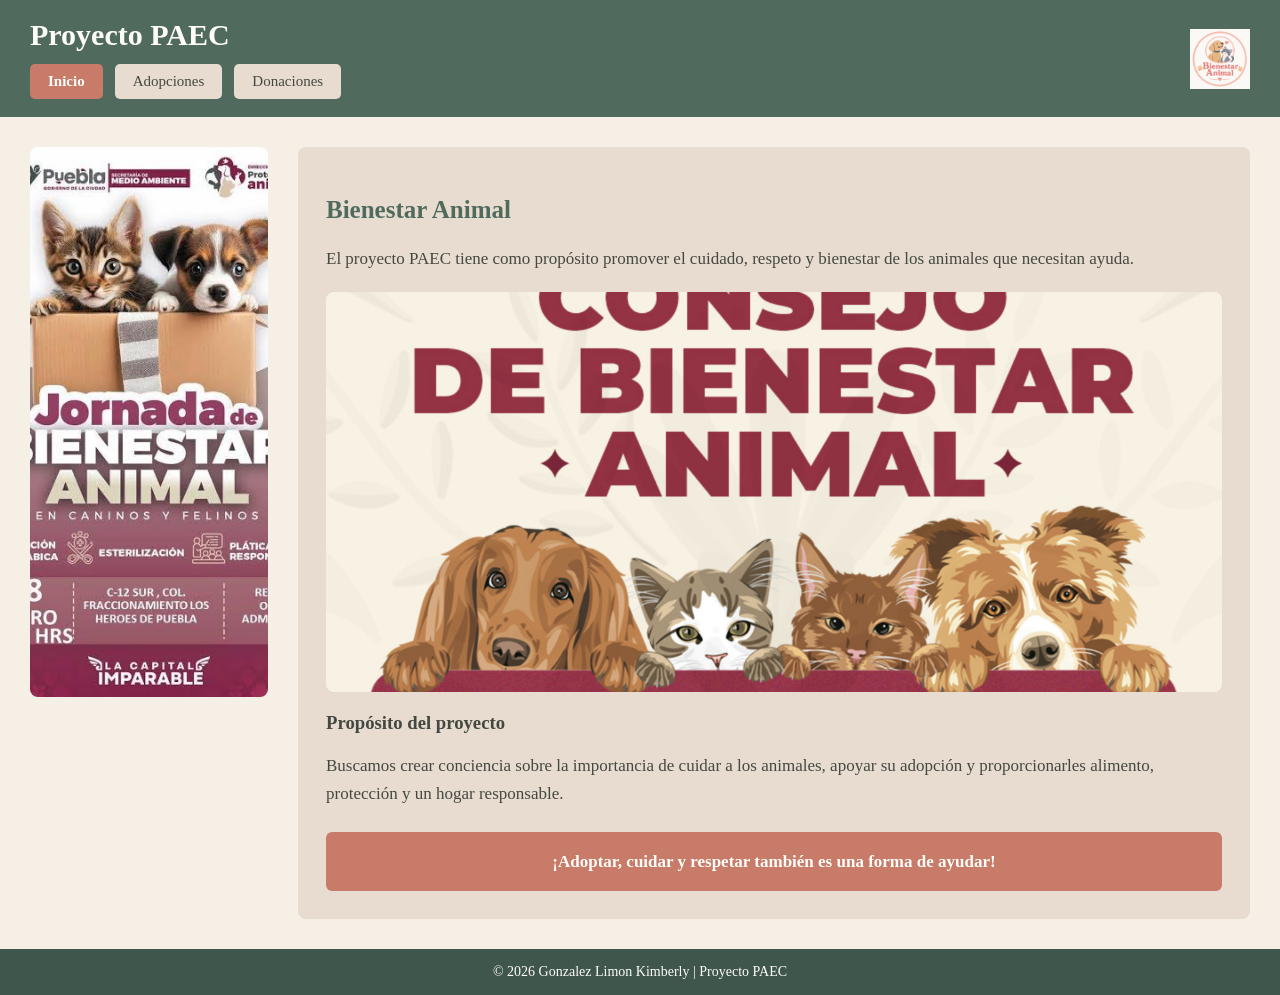
==== Index.html @ b0295851 "actualice index" ====
<!DOCTYPE html>
<html lang="es">

<head>
    <meta charset="UTF-8">
    <meta name="viewport" content="width=device-width, initial-scale=1.0">
    <title>Inicio - Gonzalez Limon Kimberly</title>

    <!-- Hoja de estilos externa -->
    <link rel="stylesheet" href="estilo.css">
</head>

<body>

    <!-- Encabezado -->
    <header>

        <div class="header-contenido">

            <h1 class="titulo-proyecto">Proyecto PAEC</h1>

            <!-- Menú de navegación -->
            <nav class="barra-navegacion">

                <a href="index.html" class="boton-nav activo">Inicio</a>

                <a href="Adopciones.html" class="boton-nav">Adopciones</a>

                <a href="Donaciones.html" class="boton-nav">Donaciones</a>

            </nav>

        </div>

        <img src="imagenes/Emblema Pastel de Bienestar Animal.png"
             alt="Logo del proyecto PAEC"
             title="Logo del proyecto"
             class="logo-pequeno">

    </header>


    <!-- Contenido principal -->
    <main>

        <!-- Imagen lateral -->
        <aside class="columna-lateral">

            <img src="imagenes/inicio3.jpg"
                 alt="Animal que necesita un hogar">

        </aside>


        <!-- Información del proyecto -->
        <section class="contenido-principal">

            <article>

                <h2>Bienestar Animal</h2>

                <p>
                    El proyecto PAEC tiene como propósito promover el cuidado,
                    respeto y bienestar de los animales que necesitan ayuda.
                </p>

                <img class="imagen-principal"
                     src="imagenes/inicio2.png"
                     alt="Perro en busca de hogar">

                <h3>Propósito del proyecto</h3>

                <p>
                    Buscamos crear conciencia sobre la importancia de cuidar
                    a los animales, apoyar su adopción y proporcionarles
                    alimento, protección y un hogar responsable.
                </p>

                <div class="mensaje">

                    <p>
                        ¡Adoptar, cuidar y respetar también es una forma de ayudar!
                    </p>

                </div>

            </article>

        </section>

    </main>


    <!-- Pie de página -->
    <footer>

        <p>&copy; 2026 Gonzalez Limon Kimberly | Proyecto PAEC</p>

    </footer>

</body>

</html>
---- estilo.css ----
html, body {
    margin: 0;
    padding: 0;
    width: 100%;
    min-height: 100vh;
    background-color: #F5EFE6;
    font-family: "Times New Roman", serif;
    color: #454842;
    display: flex;
    flex-direction: column;
}

header {
    display: flex;
    justify-content: space-between;
    align-items: center;
    background-color: #506B5E;
    padding: 18px 30px;
    box-sizing: border-box;
}

header h1 {
    margin: 0;
    color: #FFFDF9;
    font-size: 30px;
}

.logo-pequeno {
    width: 60px;
    height: 60px;
    object-fit: contain;
}

.barra-navegacion {
    display: flex;
    gap: 12px;
    margin-top: 12px;
}

.boton-nav {
    text-decoration: none;
    color: #454842;
    background-color: #E7DCCF;
    padding: 9px 18px;
    border-radius: 5px;
    font-size: 15px;
    font-family: Georgia, serif;
}

.boton-nav:hover {
    background-color: #C77B68;
    color: #FFFDF9;
}

.boton-nav.activo {
    background-color: #C77B68;
    color: #FFFDF9;
    font-weight: bold;
}

main {
    display: flex;
    gap: 30px;
    padding: 30px;
    box-sizing: border-box;
    flex: 1;
    width: 100%;
}

section {
    width: 100%;
    display: flex;
    flex-direction: column;
}

article {
    width: 100%;
    max-width: 1200px;
    margin: auto;
    background-color: #E7DCCF;
    padding: 28px;
    border-radius: 8px;
    box-sizing: border-box;
}

article h1 {
    font-size: 34px;
    margin-top: 0;
    color: #506B5E;
}

article h2 {
    color: #506B5E;
    font-size: 25px;
}

article p {
    font-size: 17px;
    line-height: 1.6;
}

aside {
    width: 25%;
    display: flex;
    justify-content: center;
    align-items: flex-start;
}

aside img {
    width: 100%;
    max-width: 330px;
    height: 550px;
    object-fit: cover;
    display: block;
    border-radius: 8px;
}

.imagen-principal {
    width: 100%;
    height: 400px;
    object-fit: cover;
    display: block;
    margin: 20px 0;
    border-radius: 8px;
}

.contenedor-adopciones {
    display: grid;
    grid-template-columns: repeat(2, 1fr);
    gap: 22px;
    margin-top: 20px;
}

.tarjeta {
    background-color: #FFFDF9;
    padding: 18px;
    border-radius: 8px;
    box-sizing: border-box;
}

.tarjeta img {
    width: 100%;
    height: 240px;
    object-fit: cover;
    display: block;
    border-radius: 6px;
}

.tarjeta h2 {
    text-align: center;
    margin: 12px 0;
    color: #506B5E;
}

.tarjeta p {
    font-size: 16px;
    line-height: 1.5;
    margin: 7px 0;
}

.tarjeta strong {
    color: #C77B68;
}

.contenedor-donaciones {
    display: grid;
    grid-template-columns: repeat(2, 1fr);
    gap: 20px;
    margin-top: 20px;
}

.contenedor-donaciones .tarjeta h2 {
    text-align: left;
}

.tarjeta ul {
    padding-left: 25px;
    line-height: 1.8;
    font-size: 16px;
}

.centro-acopio {
    background-color: #FFFDF9;
    padding: 20px;
    margin-top: 25px;
    border-radius: 8px;
}

.centro-acopio h2 {
    margin-top: 0;
    color: #506B5E;
}

.centro-acopio p {
    margin: 8px 0;
    text-align: left;
    color: #454842;
}

.mensaje {
    background-color: #C77B68;
    padding: 16px;
    margin-top: 25px;
    border-radius: 6px;
    text-align: center;
}

.mensaje p {
    margin: 0;
    color: #FFFDF9;
    text-align: center;
    font-weight: bold;
}

footer {
    background-color: #3F564C;
    color: #FFFDF9;
    text-align: center;
    padding: 15px;
    width: 100%;
    box-sizing: border-box;
}

footer p {
    margin: 0;
    font-size: 14px;
}
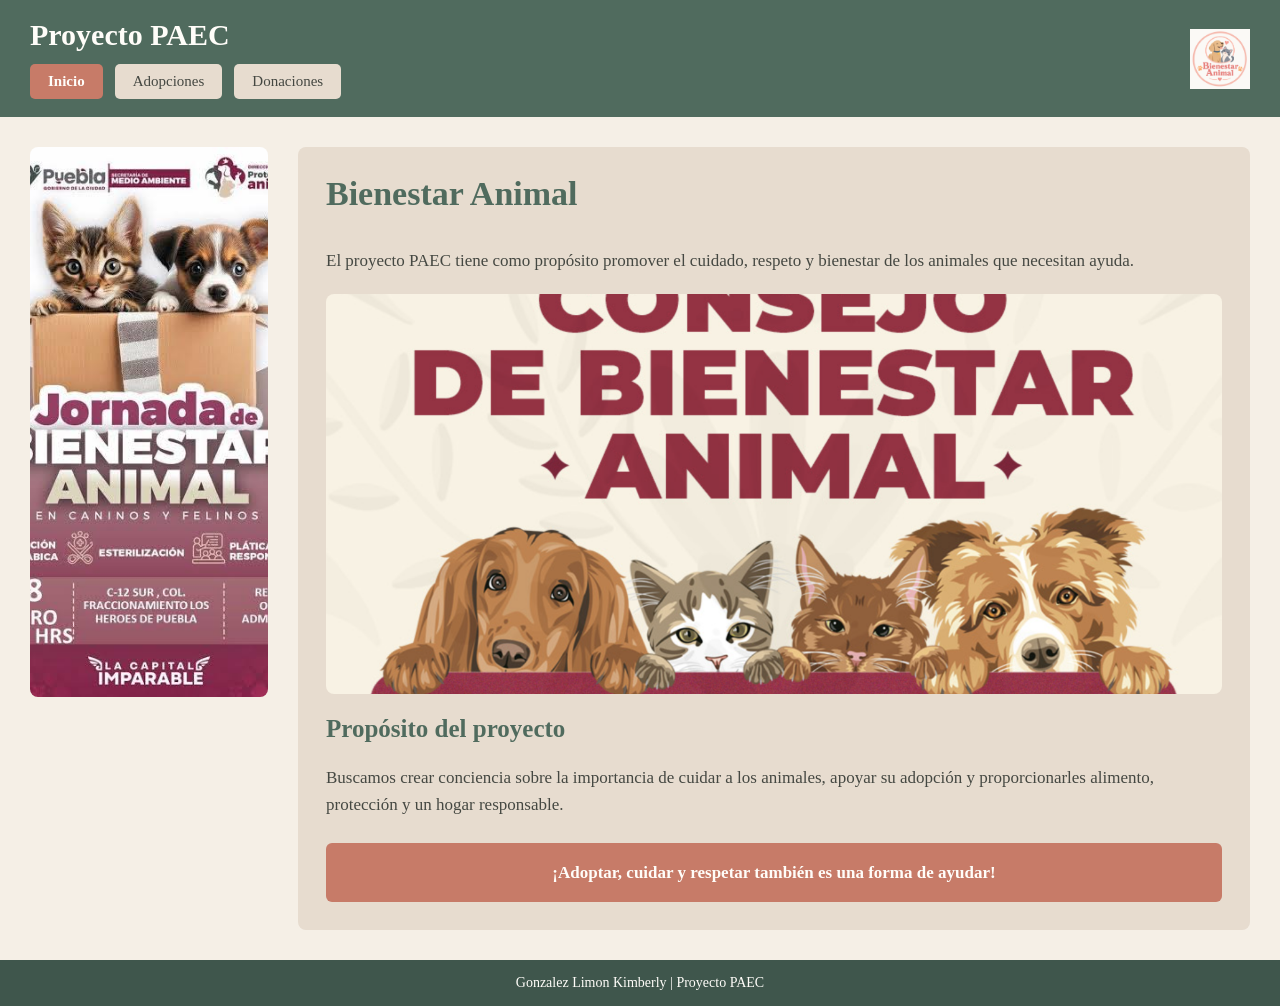
==== commit 362550d7: "actualice index" ====
--- a/Index.html
+++ b/Index.html
@@ -3,7 +3,6 @@
 
 <head>
     <meta charset="UTF-8">
-    <meta name="viewport" content="width=device-width, initial-scale=1.0">
     <title>Inicio - Gonzalez Limon Kimberly</title>
 
     <!-- Hoja de estilos externa -->
@@ -15,9 +14,9 @@
     <!-- Encabezado -->
     <header>
 
-        <div class="header-contenido">
+        <div>
 
-            <h1 class="titulo-proyecto">Proyecto PAEC</h1>
+            <h1 style="margin:0;">Proyecto PAEC</h1>
 
             <!-- Menú de navegación -->
             <nav class="barra-navegacion">
@@ -44,7 +43,7 @@
     <main>
 
         <!-- Imagen lateral -->
-        <aside class="columna-lateral">
+        <aside>
 
             <img src="imagenes/inicio3.jpg"
                  alt="Animal que necesita un hogar">
@@ -53,11 +52,11 @@
 
 
         <!-- Información del proyecto -->
-        <section class="contenido-principal">
+        <section>
 
             <article>
 
-                <h2>Bienestar Animal</h2>
+                <h1>Bienestar Animal</h1>
 
                 <p>
                     El proyecto PAEC tiene como propósito promover el cuidado,
@@ -66,9 +65,9 @@
 
                 <img class="imagen-principal"
                      src="imagenes/inicio2.png"
-                     alt="Perro en busca de hogar">
+                     alt="Perro">
 
-                <h3>Propósito del proyecto</h3>
+                <h2>Propósito del proyecto</h2>
 
                 <p>
                     Buscamos crear conciencia sobre la importancia de cuidar
@@ -94,7 +93,7 @@
     <!-- Pie de página -->
     <footer>
 
-        <p>&copy; 2026 Gonzalez Limon Kimberly | Proyecto PAEC</p>
+        <p>Gonzalez Limon Kimberly | Proyecto PAEC</p>
 
     </footer>
 
--- a/estilo.css
+++ b/estilo.css
@@ -224,4 +224,4 @@
 footer p {
     margin: 0;
     font-size: 14px;
-}
+}
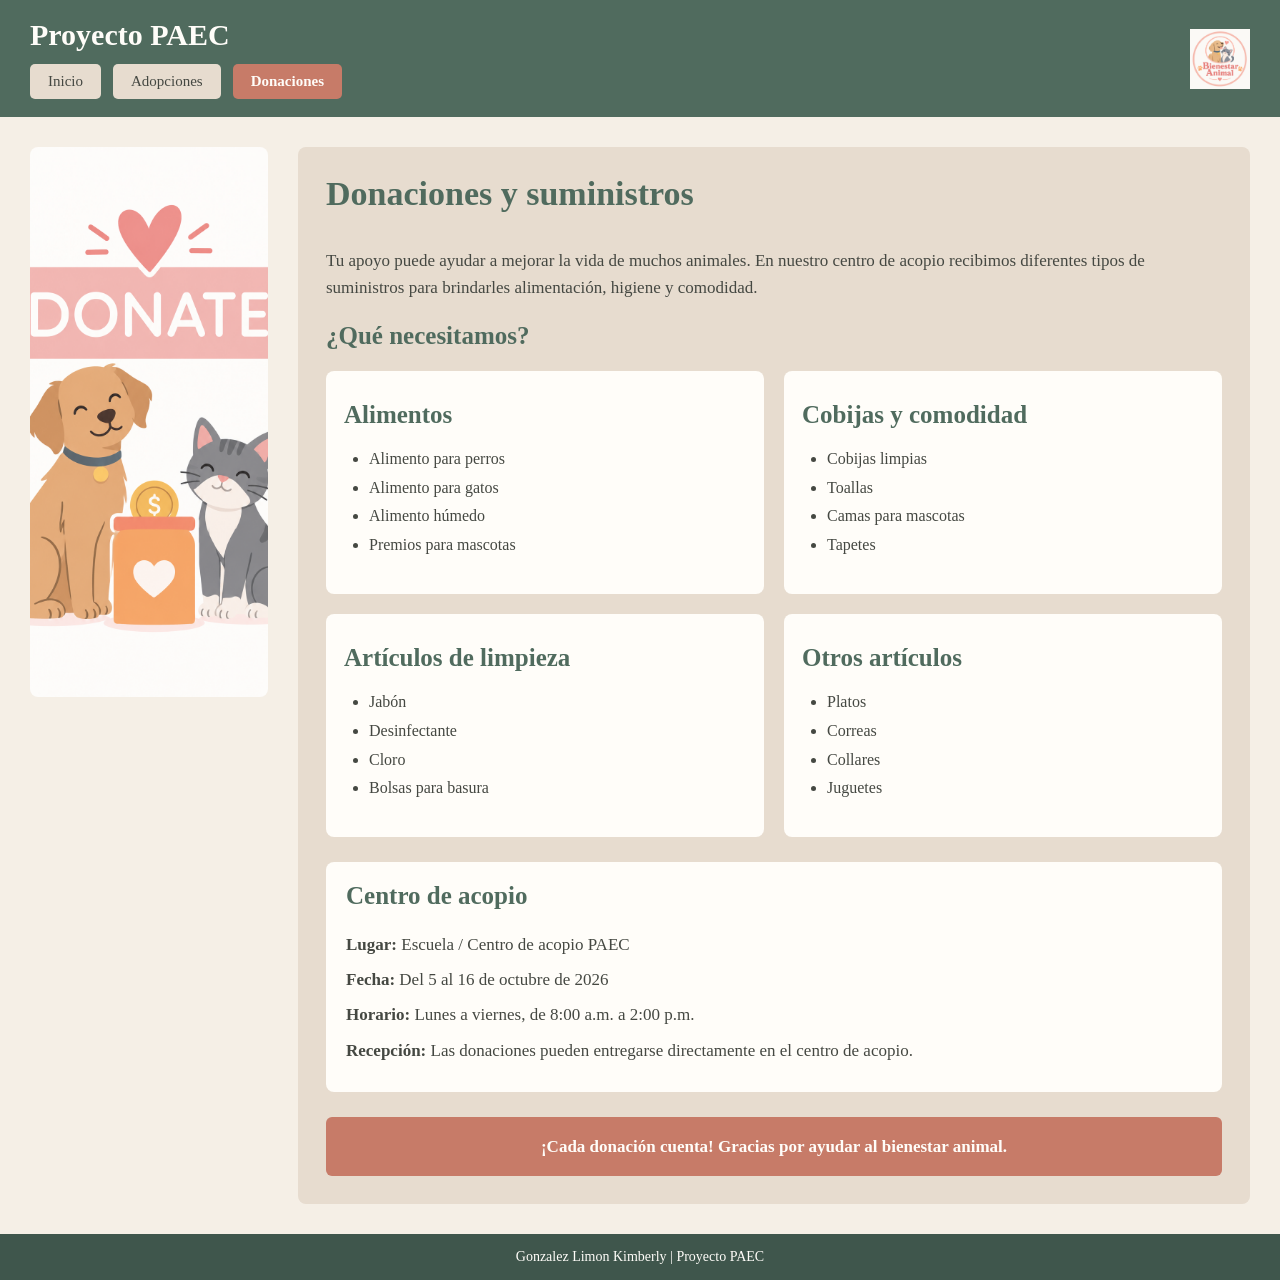
==== commit 2d9d52cb: "actualice index" ====
--- a/Index.html
+++ b/Index.html
@@ -3,7 +3,7 @@
 
 <head>
     <meta charset="UTF-8">
-    <title>Inicio - Gonzalez Limon Kimberly</title>
+    <title>Donaciones - Gonzalez Limon Kimberly</title>
 
     <!-- Hoja de estilos externa -->
     <link rel="stylesheet" href="estilo.css">
@@ -21,11 +21,11 @@
             <!-- Menú de navegación -->
             <nav class="barra-navegacion">
 
-                <a href="index.html" class="boton-nav activo">Inicio</a>
+                <a href="index.html" class="boton-nav">Inicio</a>
 
                 <a href="Adopciones.html" class="boton-nav">Adopciones</a>
 
-                <a href="Donaciones.html" class="boton-nav">Donaciones</a>
+                <a href="Donaciones.html" class="boton-nav activo">Donaciones</a>
 
             </nav>
 
@@ -42,43 +42,122 @@
     <!-- Contenido principal -->
     <main>
 
-        <!-- Imagen lateral -->
         <aside>
 
-            <img src="imagenes/inicio3.jpg"
-                 alt="Animal que necesita un hogar">
+            <img src="imagenes/Donación con perro y gato.png"
+                 alt="Donaciones para animales">
 
         </aside>
 
 
-        <!-- Información del proyecto -->
         <section>
 
             <article>
 
-                <h1>Bienestar Animal</h1>
+                <h1>Donaciones y suministros</h1>
 
                 <p>
-                    El proyecto PAEC tiene como propósito promover el cuidado,
-                    respeto y bienestar de los animales que necesitan ayuda.
+                    Tu apoyo puede ayudar a mejorar la vida de muchos animales.
+                    En nuestro centro de acopio recibimos diferentes tipos de
+                    suministros para brindarles alimentación, higiene y comodidad.
                 </p>
 
-                <img class="imagen-principal"
-                     src="imagenes/inicio2.png"
-                     alt="Perro">
 
-                <h2>Propósito del proyecto</h2>
+                <h2>¿Qué necesitamos?</h2>
 
-                <p>
-                    Buscamos crear conciencia sobre la importancia de cuidar
-                    a los animales, apoyar su adopción y proporcionarles
-                    alimento, protección y un hogar responsable.
-                </p>
 
+                <!-- Tarjetas de donaciones -->
+                <div class="contenedor-donaciones">
+
+
+                    <div class="tarjeta">
+
+                        <h2>Alimentos</h2>
+
+                        <ul>
+                            <li>Alimento para perros</li>
+                            <li>Alimento para gatos</li>
+                            <li>Alimento húmedo</li>
+                            <li>Premios para mascotas</li>
+                        </ul>
+
+                    </div>
+
+
+                    <div class="tarjeta">
+
+                        <h2>Cobijas y comodidad</h2>
+
+                        <ul>
+                            <li>Cobijas limpias</li>
+                            <li>Toallas</li>
+                            <li>Camas para mascotas</li>
+                            <li>Tapetes</li>
+                        </ul>
+
+                    </div>
+
+
+                    <div class="tarjeta">
+
+                        <h2>Artículos de limpieza</h2>
+
+                        <ul>
+                            <li>Jabón</li>
+                            <li>Desinfectante</li>
+                            <li>Cloro</li>
+                            <li>Bolsas para basura</li>
+                        </ul>
+
+                    </div>
+
+
+                    <div class="tarjeta">
+
+                        <h2>Otros artículos</h2>
+
+                        <ul>
+                            <li>Platos</li>
+                            <li>Correas</li>
+                            <li>Collares</li>
+                            <li>Juguetes</li>
+                        </ul>
+
+                    </div>
+
+                </div>
+
+
+                <!-- Información del centro de acopio -->
+                <div class="centro-acopio">
+
+                    <h2>Centro de acopio</h2>
+
+                    <p>
+                        <strong>Lugar:</strong> Escuela / Centro de acopio PAEC
+                    </p>
+
+                    <p>
+                        <strong>Fecha:</strong> Del 5 al 16 de octubre de 2026
+                    </p>
+
+                    <p>
+                        <strong>Horario:</strong> Lunes a viernes, de 8:00 a.m. a 2:00 p.m.
+                    </p>
+
+                    <p>
+                        <strong>Recepción:</strong> Las donaciones pueden entregarse
+                        directamente en el centro de acopio.
+                    </p>
+
+                </div>
+
+
+                <!-- Mensaje final -->
                 <div class="mensaje">
 
                     <p>
-                        ¡Adoptar, cuidar y respetar también es una forma de ayudar!
+                        ¡Cada donación cuenta! Gracias por ayudar al bienestar animal.
                     </p>
 
                 </div>
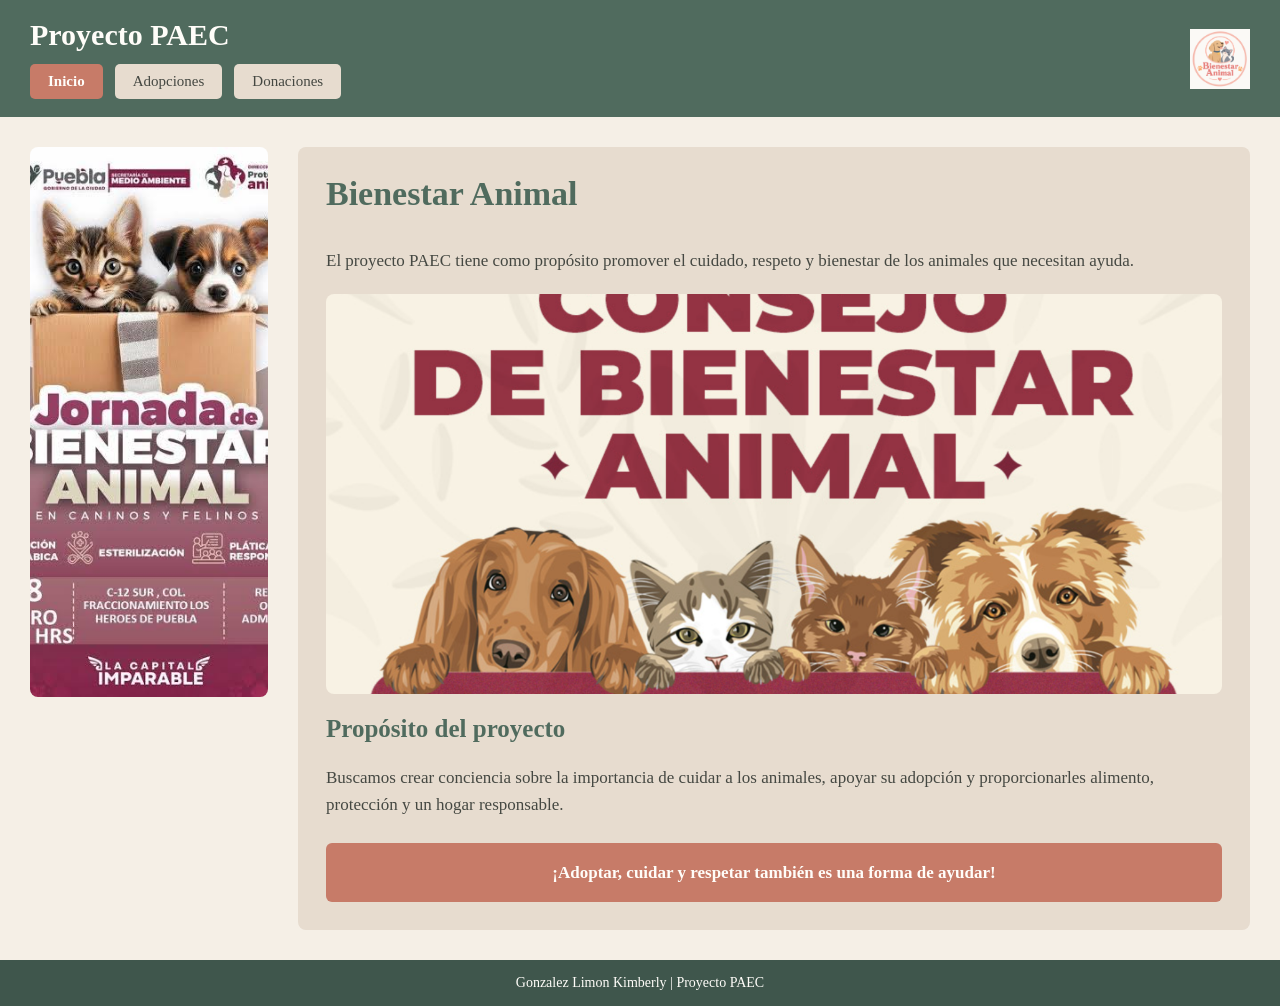
==== commit fa69ec5d: "actualice index" ====
--- a/Index.html
+++ b/Index.html
@@ -3,7 +3,7 @@
 
 <head>
     <meta charset="UTF-8">
-    <title>Donaciones - Gonzalez Limon Kimberly</title>
+    <title>Inicio - Gonzalez Limon Kimberly</title>
 
     <!-- Hoja de estilos externa -->
     <link rel="stylesheet" href="estilo.css">
@@ -21,11 +21,11 @@
             <!-- Menú de navegación -->
             <nav class="barra-navegacion">
 
-                <a href="index.html" class="boton-nav">Inicio</a>
+                <a href="index.html" class="boton-nav activo">Inicio</a>
 
                 <a href="Adopciones.html" class="boton-nav">Adopciones</a>
 
-                <a href="Donaciones.html" class="boton-nav activo">Donaciones</a>
+                <a href="Donaciones.html" class="boton-nav">Donaciones</a>
 
             </nav>
 
@@ -42,122 +42,43 @@
     <!-- Contenido principal -->
     <main>
 
+        <!-- Imagen lateral -->
         <aside>
 
-            <img src="imagenes/Donación con perro y gato.png"
-                 alt="Donaciones para animales">
+            <img src="imagenes/inicio3.jpg"
+                 alt="Animal que necesita un hogar">
 
         </aside>
 
 
+        <!-- Información del proyecto -->
         <section>
 
             <article>
 
-                <h1>Donaciones y suministros</h1>
+                <h1>Bienestar Animal</h1>
 
                 <p>
-                    Tu apoyo puede ayudar a mejorar la vida de muchos animales.
-                    En nuestro centro de acopio recibimos diferentes tipos de
-                    suministros para brindarles alimentación, higiene y comodidad.
+                    El proyecto PAEC tiene como propósito promover el cuidado,
+                    respeto y bienestar de los animales que necesitan ayuda.
                 </p>
 
+                <img class="imagen-principal"
+                     src="imagenes/inicio2.png"
+                     alt="Perro">
 
-                <h2>¿Qué necesitamos?</h2>
+                <h2>Propósito del proyecto</h2>
 
+                <p>
+                    Buscamos crear conciencia sobre la importancia de cuidar
+                    a los animales, apoyar su adopción y proporcionarles
+                    alimento, protección y un hogar responsable.
+                </p>
 
-                <!-- Tarjetas de donaciones -->
-                <div class="contenedor-donaciones">
-
-
-                    <div class="tarjeta">
-
-                        <h2>Alimentos</h2>
-
-                        <ul>
-                            <li>Alimento para perros</li>
-                            <li>Alimento para gatos</li>
-                            <li>Alimento húmedo</li>
-                            <li>Premios para mascotas</li>
-                        </ul>
-
-                    </div>
-
-
-                    <div class="tarjeta">
-
-                        <h2>Cobijas y comodidad</h2>
-
-                        <ul>
-                            <li>Cobijas limpias</li>
-                            <li>Toallas</li>
-                            <li>Camas para mascotas</li>
-                            <li>Tapetes</li>
-                        </ul>
-
-                    </div>
-
-
-                    <div class="tarjeta">
-
-                        <h2>Artículos de limpieza</h2>
-
-                        <ul>
-                            <li>Jabón</li>
-                            <li>Desinfectante</li>
-                            <li>Cloro</li>
-                            <li>Bolsas para basura</li>
-                        </ul>
-
-                    </div>
-
-
-                    <div class="tarjeta">
-
-                        <h2>Otros artículos</h2>
-
-                        <ul>
-                            <li>Platos</li>
-                            <li>Correas</li>
-                            <li>Collares</li>
-                            <li>Juguetes</li>
-                        </ul>
-
-                    </div>
-
-                </div>
-
-
-                <!-- Información del centro de acopio -->
-                <div class="centro-acopio">
-
-                    <h2>Centro de acopio</h2>
-
-                    <p>
-                        <strong>Lugar:</strong> Escuela / Centro de acopio PAEC
-                    </p>
-
-                    <p>
-                        <strong>Fecha:</strong> Del 5 al 16 de octubre de 2026
-                    </p>
-
-                    <p>
-                        <strong>Horario:</strong> Lunes a viernes, de 8:00 a.m. a 2:00 p.m.
-                    </p>
-
-                    <p>
-                        <strong>Recepción:</strong> Las donaciones pueden entregarse
-                        directamente en el centro de acopio.
-                    </p>
-
-                </div>
-
-
-                <!-- Mensaje final -->
                 <div class="mensaje">
 
                     <p>
-                        ¡Cada donación cuenta! Gracias por ayudar al bienestar animal.
+                        ¡Adoptar, cuidar y respetar también es una forma de ayudar!
                     </p>
 
                 </div>
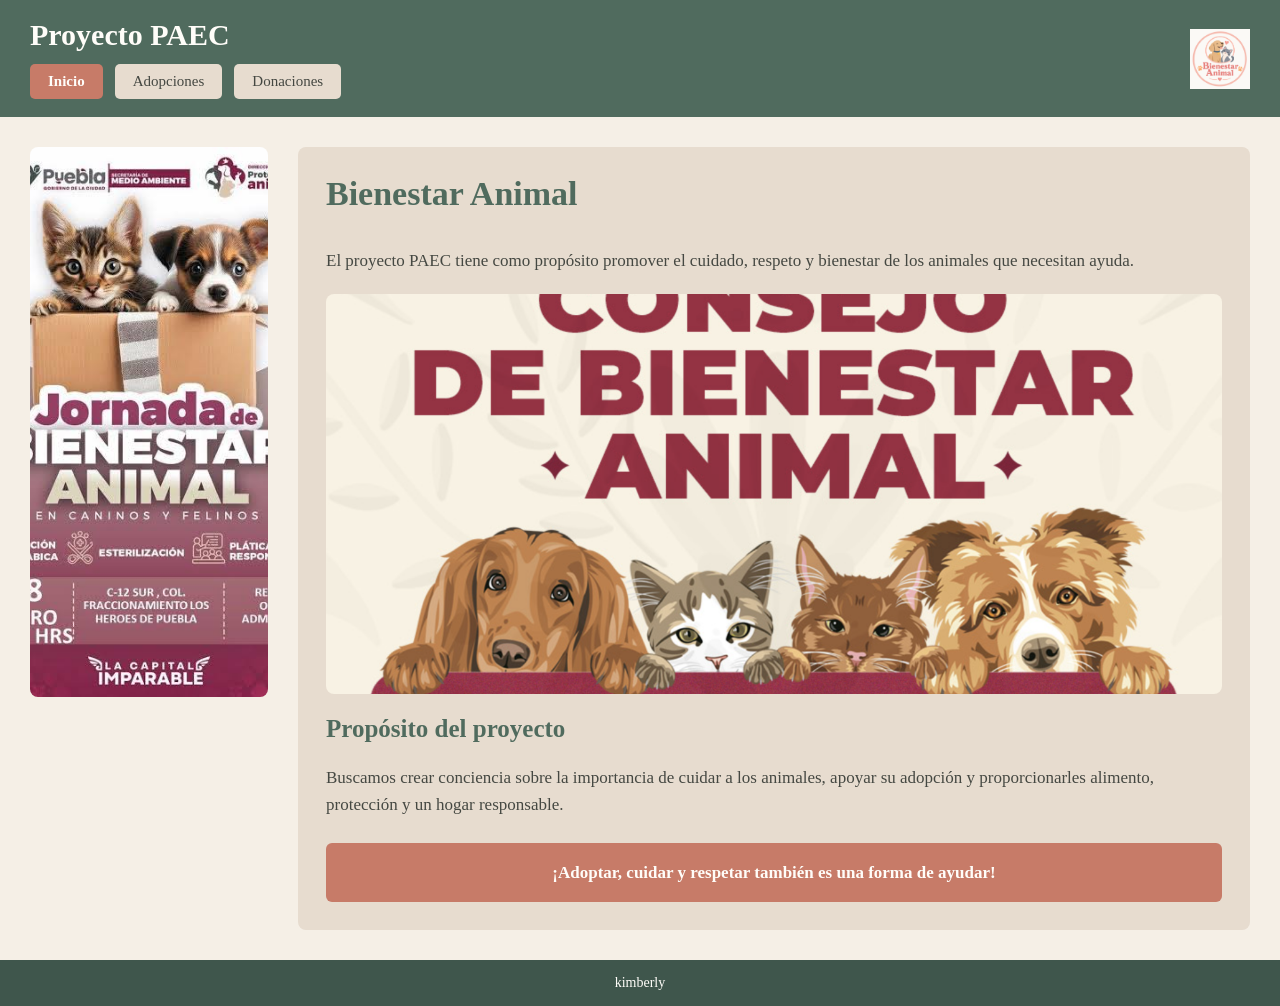
==== commit 3a2af869: "actualice index" ====
--- a/Index.html
+++ b/Index.html
@@ -93,7 +93,7 @@
     <!-- Pie de página -->
     <footer>
 
-        <p>Gonzalez Limon Kimberly | Proyecto PAEC</p>
+      <p>kimberly</p>
 
     </footer>
 
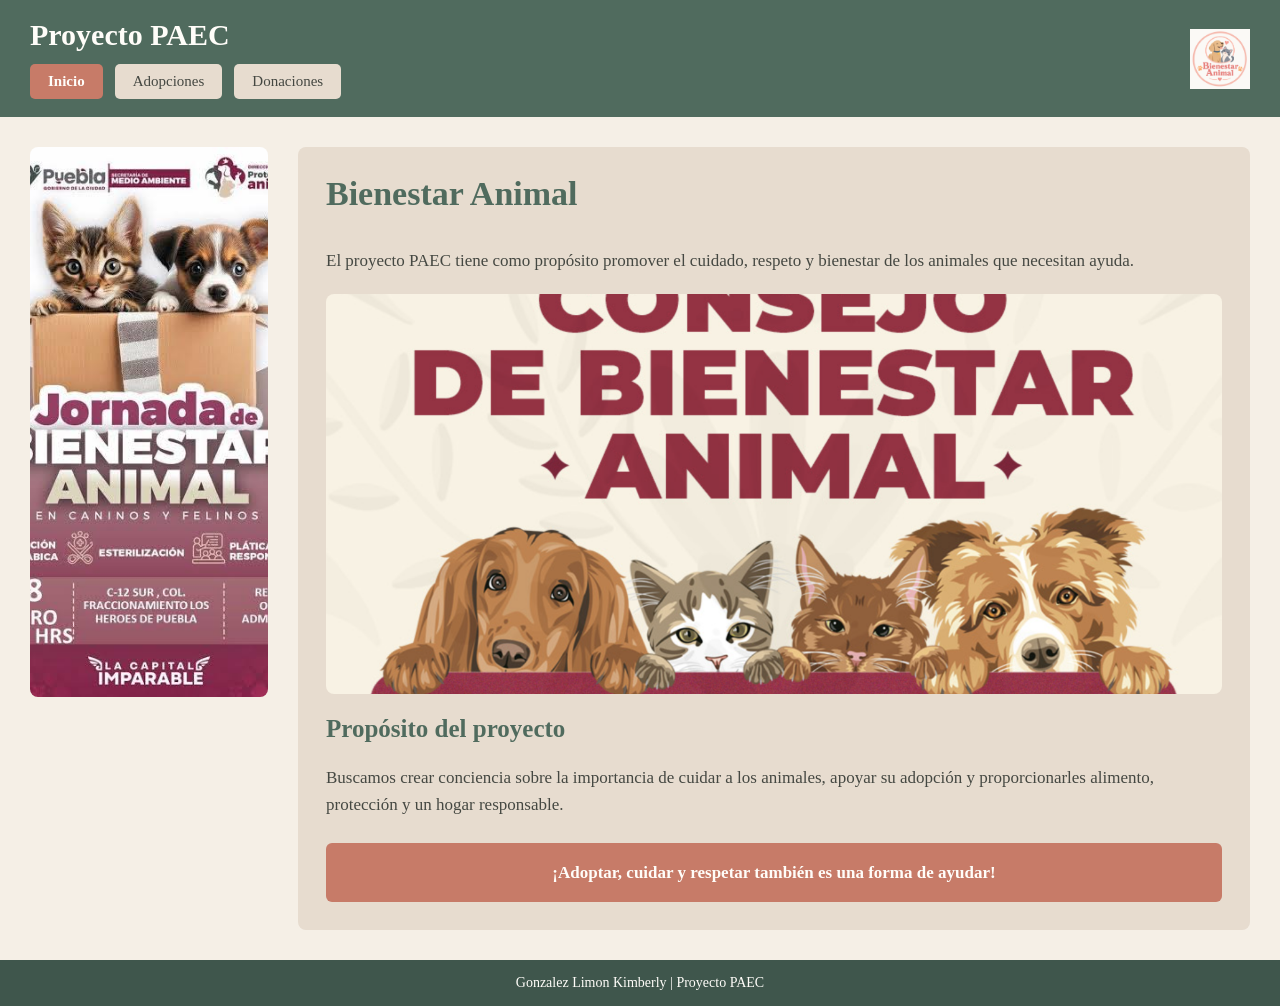
==== commit a1675b00: "actualice index" ====
--- a/Index.html
+++ b/Index.html
@@ -93,7 +93,7 @@
     <!-- Pie de página -->
     <footer>
 
-      <p>kimberly</p>
+        <p>Gonzalez Limon Kimberly | Proyecto PAEC</p>
 
     </footer>
 
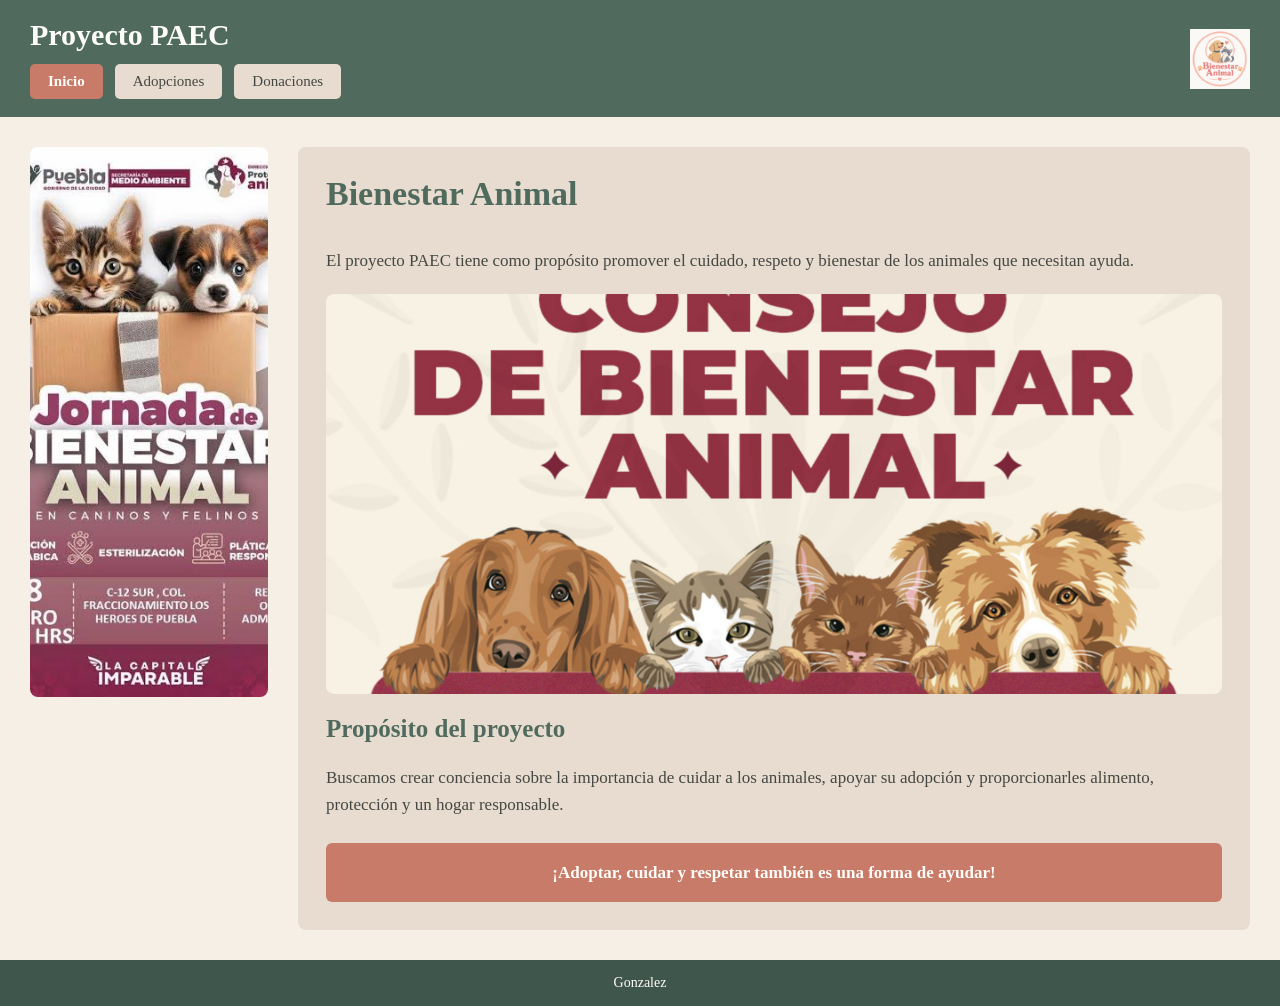
==== commit 9ef3fcb1: "actualice index" ====
--- a/Index.html
+++ b/Index.html
@@ -93,7 +93,7 @@
     <!-- Pie de página -->
     <footer>
 
-        <p>Gonzalez Limon Kimberly | Proyecto PAEC</p>
+        <p>Gonzalez</p>
 
     </footer>
 
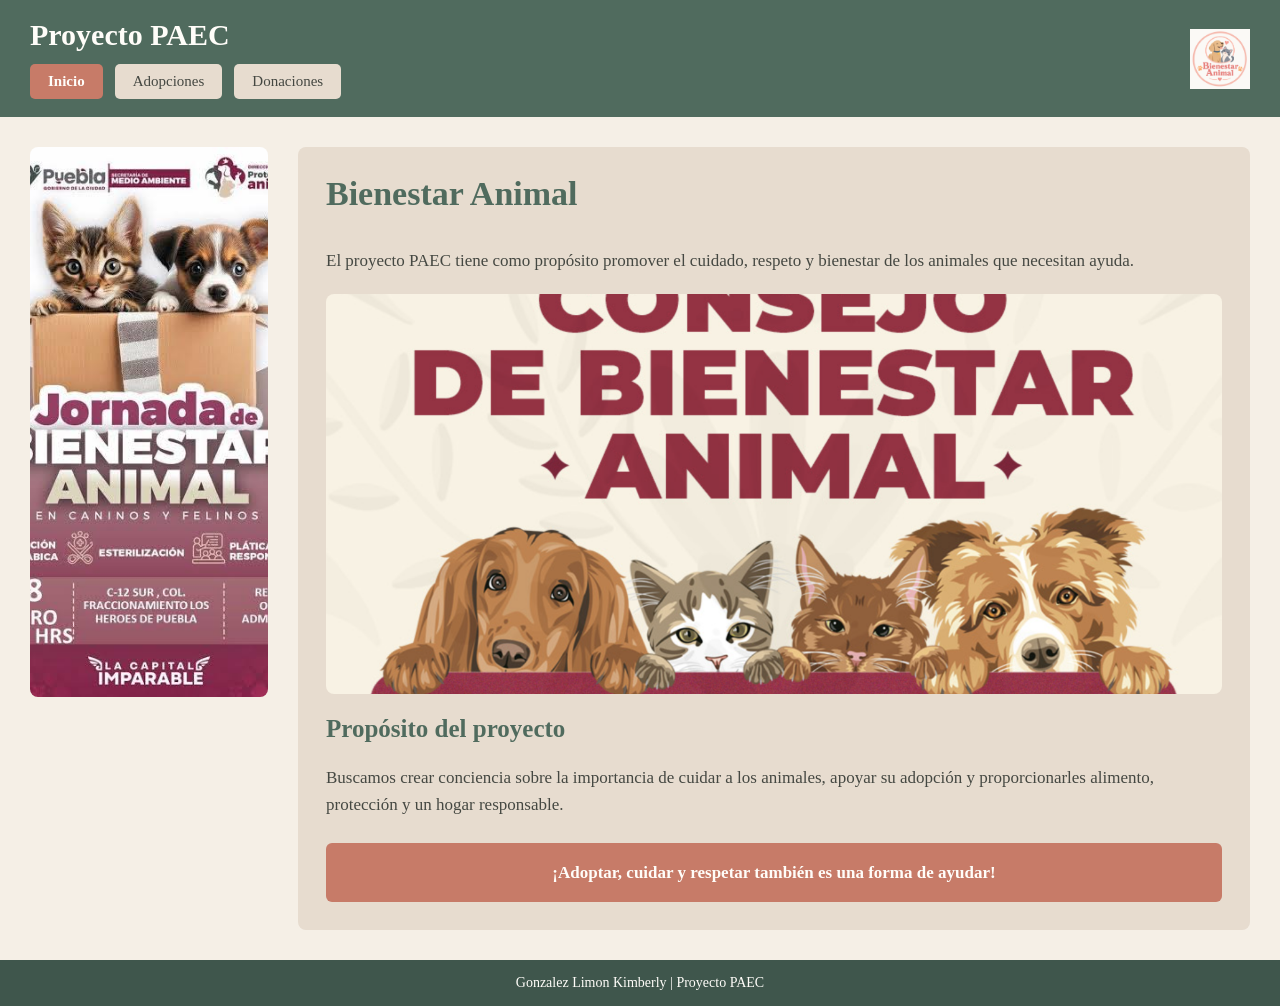
==== commit d513435c: "actualice index" ====
--- a/Index.html
+++ b/Index.html
@@ -93,7 +93,7 @@
     <!-- Pie de página -->
     <footer>
 
-        <p>Gonzalez</p>
+        <p>Gonzalez Limon Kimberly | Proyecto PAEC</p>
 
     </footer>
 
